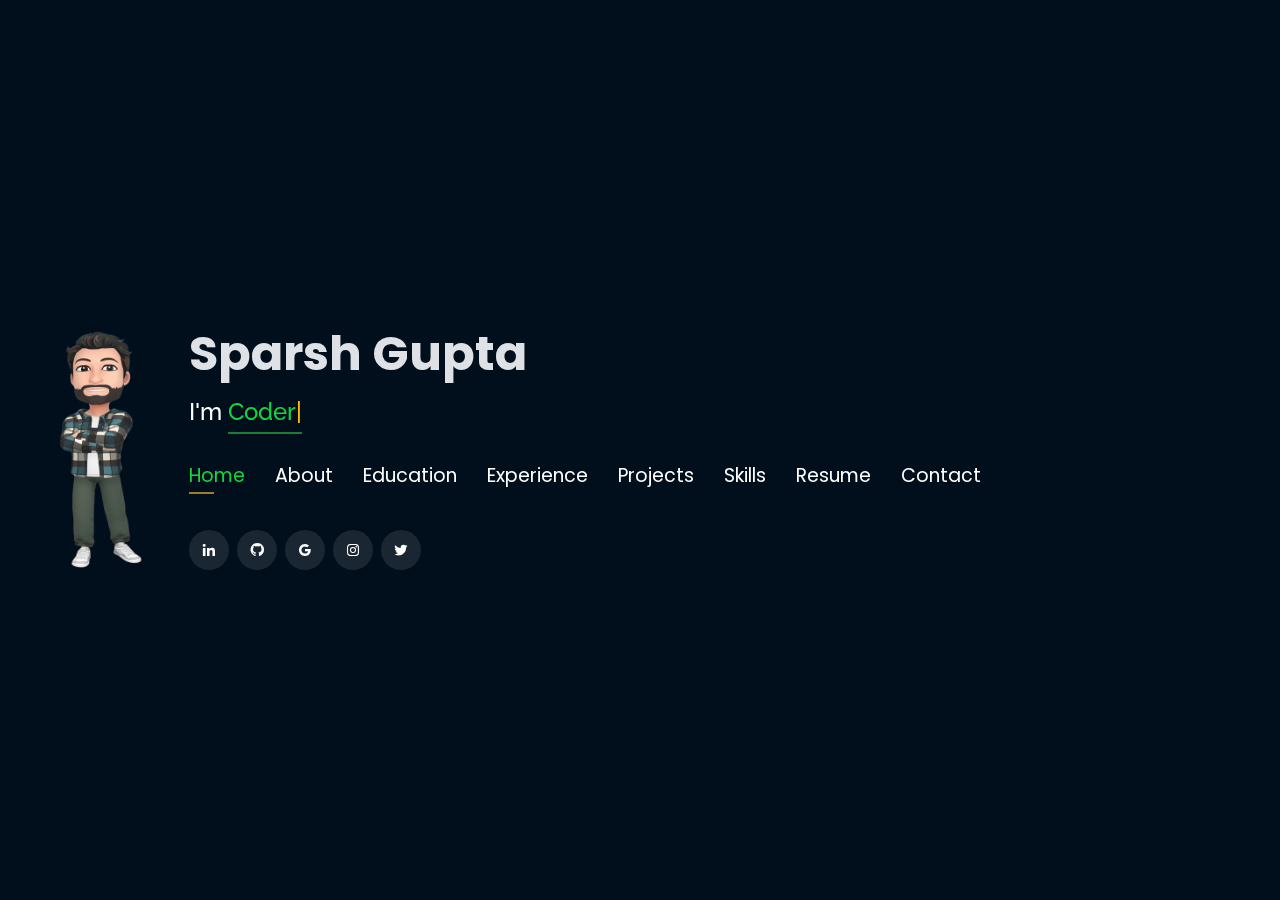
==== portfolio/index.html @ e37ca937 "my-portfolio" ====
<!DOCTYPE html>
<html lang="en">

<head>
  <!-- Google Tag Manager -->
  <script>(function (w, d, s, l, i) {
      w[l] = w[l] || []; w[l].push({
        'gtm.start':
          new Date().getTime(), event: 'gtm.js'
      }); var f = d.getElementsByTagName(s)[0],
        j = d.createElement(s), dl = l != 'dataLayer' ? '&l=' + l : ''; j.async = true; j.src =
          'https://www.googletagmanager.com/gtm.js?id=' + i + dl; f.parentNode.insertBefore(j, f);
    })(window, document, 'script', 'dataLayer', 'GTM-5BB8W2X');</script>
  <!-- End Google Tag Manager -->
  <link rel="icon" type="image/x-icon" href="favicon.ico" />
  <meta charset="utf-8">
  <meta name="referrer" content="origin">
  <meta content="width=device-width, initial-scale=1.0" name="viewport">

  <title>Sparsh Gupta's Portfolio</title>
  <meta content="" name="descriptison">
  <meta content="" name="keywords">

  <!-- Google Fonts -->
  <link
    href="https://fonts.googleapis.com/css?family=Open+Sans:300,300i,400,400i,600,600i,700,700i|Raleway:300,300i,400,400i,500,500i,600,600i,700,700i|Poppins:300,300i,400,400i,500,500i,600,600i,700,700i"
    rel="stylesheet">

  <!-- Vendor CSS Files -->
  <link href="assets/vendor/bootstrap/css/bootstrap.min.css" rel="stylesheet">
  <link href="assets/vendor/icofont/icofont.min.css" rel="stylesheet">
  <link href="assets/vendor/remixicon/remixicon.css" rel="stylesheet">
  <link href="assets/vendor/owl.carousel/assets/owl.carousel.min.css" rel="stylesheet">
  <link href="assets/vendor/boxicons/css/boxicons.min.css" rel="stylesheet">
  <link href="assets/vendor/venobox/venobox.css" rel="stylesheet">
  <link href='https://fonts.googleapis.com/css?family=Ubuntu' rel='stylesheet' type='text/css' />
  <script src="https://ajax.googleapis.com/ajax/libs/jquery/1.11.2/jquery.min.js"></script>

  <!-- Template Main CSS File -->
  <link href="assets/css/style.css" rel="stylesheet">


  <!-- Global site tag (gtag.js) - Google Analytics -->
  <script async src="https://www.googletagmanager.com/gtag/js?id=UA-169007209-3"></script>
  <script>
    window.dataLayer = window.dataLayer || [];
    function gtag() { dataLayer.push(arguments); }
    gtag('js', new Date());

    gtag('config', 'UA-169007209-3');
  </script>



  <!-- =======================================================
  * Template Name: Personal - v2.1.0
  * Template URL: https://bootstrapmade.com/personal-free-resume-bootstrap-template/
  * Author: BootstrapMade.com
  * License: https://bootstrapmade.com/license/
  ======================================================== -->
</head>

<body>

  <!-- Google Tag Manager (noscript) -->
  <noscript><iframe src="https://www.googletagmanager.com/ns.html?id=GTM-5BB8W2X" height="0" width="0"
      style="display:none;visibility:hidden"></iframe></noscript>
  <!-- End Google Tag Manager (noscript) -->
  <!-- ======= Header ======= -->
  <header id="header" class="header-tops">
    <img src="assets/img/bitmoji.png" alt="" style="height:300px ; width: 200px; padding-bottom: 40px; padding-left: 10px;" class="social-links" >
    <div class="container">
      <h1><a href="index.html">Sparsh Gupta</a></h1>
      <h2 style="color:#fff">I'm <span class="typing" style="color:#12D640"></span></h2>
      <nav class="nav-menu d-none d-lg-block">
        <ul>
          <li class="active"><a href="#header"> <span>Home</span></a></li>
          <li><a href="#about"><span>About</span></a></li>
          <li><a href="#education"> <span>Education</span></a></li>
          <li><a href="#experience"> <span>Experience</span></a></li>
          <!--          <li><a href="#projects"> <span>Projects</span></a></li>-->
          <li><a href="#portfolio"> <span>Projects</span></a></li>
          <li><a href="#skills"> <span>Skills</span></a></li>
          <li><a href="https://drive.google.com/file/d/1nT5K78ltCLWNDGWJcw5wvd59_ZWXFhw9/view?usp=share_link" target="_blank">
              <span>Resume</span></a></li>
          <!-- <li><a href="#links"> <span>Resume & Links</span></a></li> -->
          <li><a href="#contacts"> <span>Contact</span></a></li>

        </ul>
      </nav><!-- .nav-menu -->

      <div class="social-links">
        <a href="https://www.linkedin.com/in/sparsh-gupta-b030631b0/" target="_blank" class="linkedin"><i
            class="bx bxl-linkedin"></i></a>
        <a href="https://github.com/Sparshg3011" target="_blank" class="github"><i class="bx bxl-github"></i></a>
        <a href="mailto:sparshgupta643@gmail.com" target="_blank" class="google"><i class="bx bxl-google"></i></a>
        <a href="https://www.instagram.com/sparshg30_11/" target="_blank" class="google"><i
            class="bx bxl-instagram"></i></a>
        <a href="https://twitter.com/sparshg30_11" target="_blank" class="google"><i class="bx bxl-twitter"></i></a>
      </div>

    </div>
  </header><!-- End Header -->

  <!-- ======= About Section ======= -->
  <section id="about" class="about">

    <!-- ======= About Me ======= -->
    <div class="about-me container">

      <div class="section-title">
        <h2>About</h2>
      </div>

      <div class="row">
        <div class="col-lg-4" data-aos="fade-right">
          <img src="assets/img/profile.jpeg" class="img-fluid" alt="">
        </div>
        <div class="col-lg-8 pt-4 pt-lg-0 content" data-aos="fade-left">
          <p>
            I am an enthusiastic and driven developer with a keen interest in software development and artificial
            intelligence. It was through comprehensive exposure to the underlying concepts and vivid application to
            numerous projects that I developed my love for these domains. I am passionate about building and applying
            algorithms to solve real-world industry problems.
          </p>
          <div class="row">
            <div class="col-lg-6">
              <ul>
                <li><i class="icofont-rounded-right"></i> <strong>Birthday:</strong> 30 November 2002</li>
                <li><i class="icofont-rounded-right"></i> <strong>Phone:</strong> +91 7678380205</li>
              </ul>
            </div>
            <div class="col-lg-6">
              <ul>
                <li><i class="icofont-rounded-right"></i> <strong>City:</strong> Delhi, India</li>
                <li><i class="icofont-rounded-right"></i> <strong>Email:</strong> sparshgupta643@gmail.com</li>
              </ul>
            </div>
          </div>
        </div>
      </div>

    </div><!-- End About Me -->

    <!-- ======= Interests ======= -->
    <div class="interests container">

      <div class="section-title">
        <h2>Interests</h2>
      </div>

      <div class="row">
        <div class="col-lg-3 col-md-4">
          <div class="icon-box">
            <i class="ri-global-line" style="color: #ffbb2c;"></i>
            <h3>Software Development</h3>
          </div>
        </div>
        <div class="col-lg-3 col-md-4 mt-4 mt-md-0">
          <div class="icon-box">
            <i class="ri-database-2-line" style="color: #5578ff;"></i>
            <h3>Machine Learning</h3>
          </div>
        </div>
        <div class="col-lg-3 col-md-4 mt-4 mt-md-0">
          <div class="icon-box">
            <i class="ri-file-list-3-line" style="color: #e80368;"></i>
            <h3>Data Structures and Algorithms</h3>
          </div>
        </div>
        <div class="col-lg-3 col-md-4 mt-4 mt-lg-0">
          <div class="icon-box">
            <i class="ri-code-s-slash-fill" style="color: #1c7d32;"></i>
            <h3>Software Engineering</h3>
          </div>
        </div>
      </div>

    </div><!-- End Interests -->
  </section><!-- End About Section -->



  <!-- ======= Education Section ======= -->
  <section id="education" class="services">
    <div class="container">
      <div class="section-title">
        <h2>Education</h2>
      </div>
      <div class="row">
        <div class="col-lg-12" data-aos="fade-up" style="display: inline-block;">


          <div class="col-md-4 mt-4 mt-md-0 icon-box" data-aos="fade-up" data-aos-delay="100"
            style="padding:0px 0px;padding-bottom: 5px;display: inline-block;">
            <img src="assets/img/education/MAIT.jpg" class="img-fluid" alt="" style="width: 200px; height: 200px;">
            <p style="text-align:left;color:#fff;padding: 5px 10px;"><em> B.Tech. in Computer Science and
                Engineering</em></p>
            <h5 style="text-align:left;padding: 0px 10px;">July 2020 - Present</h5>
            <h6 style="text-align:left;color:#fff;padding: 0px 10px;">Relevant Coursework</h6>
            <ul style="text-align:left;color:#fff;">
              <li>Data Structures and Algorithms</li>
              <li>Operating Systems</li>
              <li>Database Management System</li>
            </ul>
          </div>
          <div class="col-md-4 mt-4 mt-md-0 icon-box" data-aos="fade-up" data-aos-delay="100"
            style="padding:0px 0px;padding-bottom: 5px;display: inline-block;">
            <img src="assets/img/education/TMS.png" class="img-fluid" alt="" style="width: 200px; height: 200px;">
            <p style="text-align:left;color:#fff;padding: 5px 10px;"><em>Senior Secondary(XII)</em></p>
            <h5 style="text-align:left;padding: 0px 10px;">April 2016 - March 2020</h5>
            <h6 style="text-align:left;color:#fff;padding: 0px 10px;">Relevant Coursework</h6>
            <ul style="text-align:left;color:#fff;">
              <li>Physics</li>
              <li>Chemistry</li>
              <li>Mathematics</li>
            </ul>
          </div>
        </div>
      </div>
    </div>


    <div class="portfolio">
      <div class="container">
        <div class="section-title">
          <h2>Online Certification</h2>
        </div>

        <div class="row portfolio-container" style="position: relative; height: 437.75px;">

          <div class="col-lg-4 col-md-6 portfolio-item filter-app" style="position: absolute; left: 0px; top: 0px;">
            <div class="portfolio-wrap">
              <img src="assets/img/certification/udemy.png" class="img-fluid" alt="">
              <div class="portfolio-info">
                <h4>Web Development</h4>
                <div class="portfolio-links">
                  <a href="https://www.udemy.com/certificate/UC-fd0e7897-dcc4-42f8-81f2-0c891d768cd6/" target="_blank"
                    title="Certificate"><i class="bx bx-link"></i></a>
                </div>
              </div>
            </div>
          </div>

        </div>
      </div>
    </div>

  </section>
  <!-- End Education Section -->



  <!-- Start Experience Section -->

  <section id="experience" class="services">
    <div class="container">
      <div class="section-title">
        <h2>Experience</h2>
      </div>
      <div class="row">
        <div class="col-lg-12" data-aos="fade-up">
          <div class="col-md-12 mt-4 mt-md-0 icon-box" data-aos="fade-up" data-aos-delay="100">
            <h4 style="text-align:left;"><a href="https://kshiptatechnologies.com/" style="color:#12d640">Kshipta
                Technologies LLP</a><br> </h4>
            <h5 style="text-align:left;">July 2022 - September 2022</h5>
            <p style="text-align:left;color:#fff"><em>Software Engineer </em></p>
            <ul style="text-align:left;">
              <li>Worked with MVC Design patterns, Rest API's.</li>
              <li>Worked on Angular forms.</li>
              <li>Responsible for working with API's from server side to client side.</li>
              <li>Created User Stories flowchart for Chat Engine.</li>
            </ul>
          </div>
        </div>
      </div>
    </div>
  </section>

  <!-- End Experience Section -->



  <!-- Start Project Section -->
  <section id="portfolio" class="portfolio">
    <div class="container">

      <div class="section-title">
        <h2>Projects</h2>
      </div>

      <div class="row">
        <div class="col-lg-12 d-flex justify-content-center">
          <ul id="portfolio-flters">
            <li data-filter="*" class="filter-active">All</li>
            <li data-filter=".filter-app">Web-App</li>
            <li data-filter=".filter-project">Project</li>
          </ul>
        </div>
      </div>

      <div class="row portfolio-container">

        <div class="col-lg-4 col-md-6 portfolio-item filter-app">
          <center>
            <h4>Financivisor-Expense Tracker</h4>
          </center>
          <div class="portfolio-wrap">
            <img src="assets/img/project/expensetracker.jpg" class="img-fluid" alt="">
            <div class="portfolio-info">

              <div class="portfolio-links">
                <a href="projects/expensetracker.html" data-gall="portfolioDetailsGallery" data-vbtype="iframe"
                  class="venobox" title="Project Details"><i class="bx bx-info-circle"></i></a>
              </div>
            </div>
          </div>
        </div>

        <div class="col-lg-4 col-md-6 portfolio-item filter-app">
          <center>
            <h4>Hybrid CDN-P2P</h4>
          </center>
          <div class="portfolio-wrap">
            <img src="assets/img/project/cdnp2p.jpg" class="img-fluid" alt="">
            <div class="portfolio-info">

              <div class="portfolio-links">
                <a href="projects/cdnp2p.html" data-gall="portfolioDetailsGallery" data-vbtype="iframe" class="venobox"
                  title="Project Details"><i class="bx bx-info-circle"></i></a>
              </div>
            </div>
          </div>
        </div>

        <div class="col-lg-4 col-md-6 portfolio-item filter-app">
          <center>
            <h4>Rhythful Music Player</h4>
          </center>
          <div class="portfolio-wrap">
            <img src="assets/img/project/musicplayer.jpg" class="img-fluid" alt="">
            <div class="portfolio-info">

              <div class="portfolio-links">
                <a href="projects/musicplayer.html" data-gall="portfolioDetailsGallery" data-vbtype="iframe"
                  class="venobox" title="Project Details"><i class="bx bx-info-circle"></i></a>
              </div>
            </div>
          </div>
        </div>

      </div>
    </div>
  </section>

  <!-- End Project Section -->



  <!-- Start Skills Section -->

  <section id="skills" class="services">
    <div class="container">
      <div class="section-title">
        <h2>Skills</h2>
      </div>
      <div class="row">
        <div class="col-lg-12" data-aos="fade-up">
          <div class="col-md-12 mt-4 mt-md-0 icon-box" data-aos="fade-up" data-aos-delay="100" style="background:#fff">
            <h4 style="text-align:left;color:#09203a">Languages and Databases</h4>
            <p style="text-align:left;">
              <img src="https://cdn.worldvectorlogo.com/logos/c.svg" alt="vectorlogo.zone" height="50" width="70">
              <img src="https://www.vectorlogo.zone/logos/w3_html5/w3_html5-ar21.svg" alt="vectorlogo.zone">
              <img src="https://upload.wikimedia.org/wikipedia/commons/d/d5/CSS3_logo_and_wordmark.svg"
                alt="upload.wikimedia.org" height="60" width="90">
              <img src="https://www.vectorlogo.zone/logos/python/python-horizontal.svg" alt="vectorlogo.zone"
                height="50" width="150">
              <img src="https://www.vectorlogo.zone/logos/mysql/mysql-horizontal.svg" alt="vectorlogo.zone" height="70"
                width="130">
              <img src="https://www.vectorlogo.zone/logos/mongodb/mongodb-ar21.svg" alt="vectorlogo.zone" height="70"
                width="130">
            </p>
          </div>
          <div class="col-md-12 mt-4 mt-md-0 icon-box" data-aos="lefade-up" data-aos-delay="100"
            style="background:#fff">
            <h4 style="text-align:left;color:#09203a">Frameworks and Libraries</h4>
            <p style="text-align:left;">
              <img src="https://www.vectorlogo.zone/logos/reactjs/reactjs-ar21.svg" alt="vectorlogo.zone">
              <img src="https://www.vectorlogo.zone/logos/nodejs/nodejs-horizontal.svg" alt="vectorlogo.zone">
              <img src="https://www.vectorlogo.zone/logos/expressjs/expressjs-ar21.svg" alt="vectorlogo.zone">
              <img src="https://www.vectorlogo.zone/logos/getbootstrap/getbootstrap-ar21.svg" alt="vectorlogo.zone">
              <img src="https://www.vectorlogo.zone/logos/jquery/jquery-ar21.svg" alt="vectorlogo.zone">

            </p>
          </div>
          <div class="col-md-12 mt-4 mt-md-0 icon-box" data-aos="lefade-up" data-aos-delay="100"
            style="background:#fff">
            <h4 style="text-align:left;color:#09203a">Tools</h4>
            <p style="text-align:left;">
              <img src="https://www.vectorlogo.zone/logos/github/github-ar21.svg" alt="vectorlogo.zone">
              <img src="https://www.vectorlogo.zone/logos/git-scm/git-scm-ar21.svg" alt="vectorlogo.zone">
              <img src="https://www.vectorlogo.zone/logos/heroku/heroku-ar21.svg" alt="vectorlogo.zone">
              <img src="https://www.vectorlogo.zone/logos/getpostman/getpostman-ar21.svg" alt="vectorlogo.zone">
              <img src="https://www.vectorlogo.zone/logos/figma/figma-ar21.svg" alt="vectorlogo.zone">
            </p>
          </div>
        </div>
      </div>
    </div>
  </section>

  <!-- End Skills Section -->




  <!-- Start Links section -->
  <section id="links" class="services">
    <div class="container">
      <div class="section-title">
        <h2>Resume & Links</h2>
      </div>
      <div class="row">
        <div class="col-md-3 mt-4 mt-md-0 icon-box" data-aos="fade-up" data-aos-delay="100">
          <a href="https://drive.google.com/file/d/14tc67TkonbCxXExsJ-cndas5IpLgvBJG/view" target="_blank">
            <div class="icon"><i class="icofont-page"></i></div>
          </a>
          <h4 class="title"><a href="https://drive.google.com/file/d/14tc67TkonbCxXExsJ-cndas5IpLgvBJG/view"
              target="_blank">Resume</a></h4>
          <p class="description" style="color:#fff;">The link contains downloadable resume</p>
        </div>
      </div>
    </div>
  </section>
  <!--End Links Section -->


  <!-- Start Contact Section -->

  <section id="contacts" class="contact">
    <div class="container">

      <div class="section-title">
        <h2>Contact</h2>
      </div>

      <div class="row mt-2">

        <div class="col-md-6 d-flex align-items-stretch">
          <div class="info-box">
            <i class="bx bx-map"></i>
            <h3>My Address</h3>
            <p>Bhera Enclave</p>
            <p>Paschim Vihar</p>
            <p>Delhi, India</p>
          </div>
        </div>

        <div class="col-md-6 mt-4 mt-md-0 d-flex align-items-stretch">
          <div class="info-box">
            <i class="bx bx-share-alt"></i>
            <h3>Social Profiles</h3>
            <div class="social-links">
              <a href="https://www.linkedin.com/in/sparsh-gupta-b030631b0/" target="_blank" class="linkedin"><i
                  class="bx bxl-linkedin"></i></a>
              <a href="https://github.com/Sparshg3011" target="_blank" class="github"><i class="bx bxl-github"></i></a>
              <a href="mailto:sparshgupta643@gmail.com" target="_blank" class="google"><i class="bx bxl-google"></i></a>
              <a href="https://www.instagram.com/sparshg30_11/" target="_blank" class="google"><i
                  class="bx bxl-instagram"></i></a>
              <a href="https://twitter.com/sparshg30_11" target="_blank" class="google"><i
                  class="bx bxl-twitter"></i></a>

            </div>
          </div>
        </div>

        <div class="col-md-6 mt-4 d-flex align-items-stretch">
          <div class="info-box">
            <i class="bx bx-envelope"></i>
            <h3>Email</h3>
            <p>sparshgupta643@gmail.com</p>
          </div>
        </div>
        <div class="col-md-6 mt-4 d-flex align-items-stretch">
          <div class="info-box">
            <i class="bx bx-phone-call"></i>
            <h3>Contact</h3>
            <p>+91 7678380205</p>
          </div>
        </div>
      </div>

      <div class="frame" style="padding-bottom: 50px;">
        <div id="button_open_envelope" style="padding-bottom:50px; padding-left: 30px">
          Email me
        </div>
        <div class="message">
          <form action="https://formsubmit.co/sparshgupta643@gmail.com" method="POST">>
            <input type="text" name="name" id="name" placeholder=" Name" required>

            <input type="email" name="email" id="email" placeholder=" Email" required
              pattern="^[a-zA-Z0-9._-]+@[a-zA-Z0-9.-]+\.[a-zA-Z]{2,6}$">

            <input type="text" name="phone" id="phone" placeholder=" Phone (optional)" autofocus>

            <textarea name="message" id="messarea" placeholder=" Message" required></textarea>

            <input type="text" name="address" id="address" style="display: none;">
            <input type="submit" value="Send" id="send">
          </form>
        </div>
        <div class="bottom"></div>
        <div class="left"></div>
        <div class="right"></div>
        <div class="top"></div>
        <script src="js/script.js"></script>
      </div>

    </div>

  </section>

  <!-- End Contact Section -->

  <!-- Vendor JS Files -->
  <script src="assets/vendor/jquery/jquery.min.js"></script>
  <script src="assets/vendor/bootstrap/js/bootstrap.bundle.min.js"></script>
  <script src="assets/vendor/jquery.easing/jquery.easing.min.js"></script>
  <script src="assets/vendor/php-email-form/validate.js"></script>
  <script src="assets/vendor/waypoints/jquery.waypoints.min.js"></script>
  <script src="assets/vendor/counterup/counterup.min.js"></script>
  <script src="assets/vendor/owl.carousel/owl.carousel.min.js"></script>
  <script src="assets/vendor/isotope-layout/isotope.pkgd.min.js"></script>
  <script src="assets/vendor/venobox/venobox.min.js"></script>
  <script src="assets/vendor/typed.js/typed.min.js"></script>
  <script type="text/javascript">
    var typed = new Typed('.typing', {
      strings: ["Coder", "Developer", "AI Enthusiast"],
      loop: true,
      typeSpeed: 65,
      backSpeed: 65
    });
  </script>

  <script>
    $(document).ready(function(){
	$('.frame').click(function(){
		$('.top').addClass('open');
		$('.message').addClass('pull');
	})
});
  </script>

  <!-- Template Main JS File -->
  <script src="assets/js/main.js"></script>
  <!-- <script src="https://smtpjs.com/v3/smtp.js"></script>
  <script>
    function sendEmail() {
      Email.send({
          Host: "smtp.elasticemail.com",
          Username: "sparshg3011@gmail.com",
          Password: "9CA4FFEB28D51C4A03739E981099A13F9171",
          To: 'sparshgupta643@gmail.com',
          From: document.getElementById("email_input").value,
          Subject: document.getElementById("subject_input").value,
          Body: 
            "Name:"+ document.getElementById("name_input").value +
            "<br> Telephone:" + document.getElementById("telephone_input").value +
            "Message:" +document.getElementById("message_input").value
          }
        ).then(
          message => alert(message)
        );
    }
  </script> -->
</body>

</html>
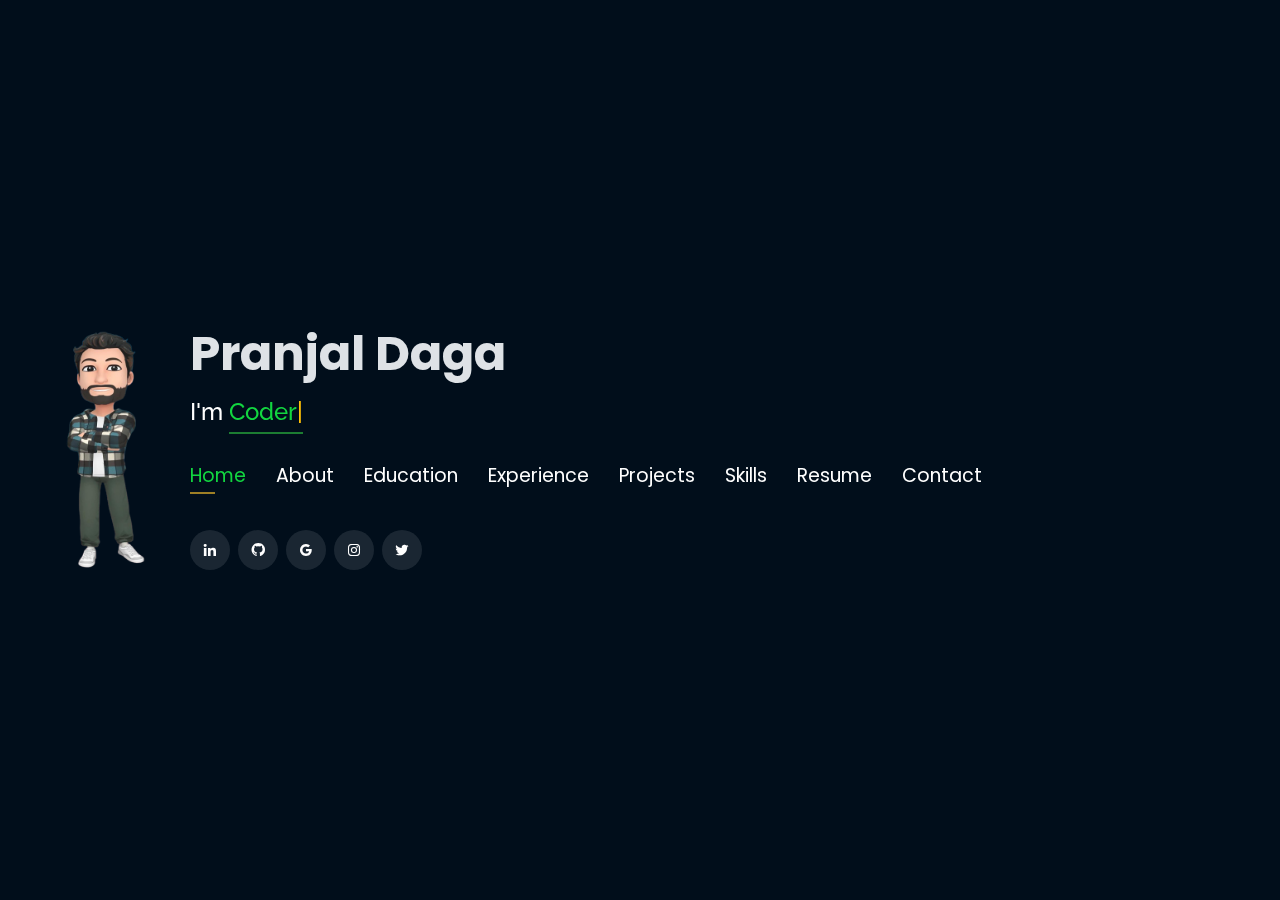
==== commit d07881b5: "my-portfolio1" ====
--- a/portfolio/index.html
+++ b/portfolio/index.html
@@ -17,7 +17,7 @@
   <meta name="referrer" content="origin">
   <meta content="width=device-width, initial-scale=1.0" name="viewport">
 
-  <title>Sparsh Gupta's Portfolio</title>
+  <title>Pranjal Daga's Portfolio</title>
   <meta content="" name="descriptison">
   <meta content="" name="keywords">
 
@@ -52,12 +52,7 @@
 
 
 
-  <!-- =======================================================
-  * Template Name: Personal - v2.1.0
-  * Template URL: https://bootstrapmade.com/personal-free-resume-bootstrap-template/
-  * Author: BootstrapMade.com
-  * License: https://bootstrapmade.com/license/
-  ======================================================== -->
+ 
 </head>
 
 <body>
@@ -68,9 +63,9 @@
   <!-- End Google Tag Manager (noscript) -->
   <!-- ======= Header ======= -->
   <header id="header" class="header-tops">
-    <img src="assets/img/bitmoji.png" alt="" style="height:300px ; width: 200px; padding-bottom: 40px; padding-left: 10px;" class="social-links" >
-    <div class="container">
-      <h1><a href="index.html">Sparsh Gupta</a></h1>
+    <img src="assets/img/bitmoji.png" alt="" style="height:300px ; width: 200px; padding-bottom: 40px; padding-left: 20px;" class="social-links" >
+    <div class="container">
+      <h1><a href="index.html">Pranjal Daga</a></h1>
       <h2 style="color:#fff">I'm <span class="typing" style="color:#12D640"></span></h2>
       <nav class="nav-menu d-none d-lg-block">
         <ul>
@@ -81,7 +76,7 @@
           <!--          <li><a href="#projects"> <span>Projects</span></a></li>-->
           <li><a href="#portfolio"> <span>Projects</span></a></li>
           <li><a href="#skills"> <span>Skills</span></a></li>
-          <li><a href="https://drive.google.com/file/d/1nT5K78ltCLWNDGWJcw5wvd59_ZWXFhw9/view?usp=share_link" target="_blank">
+          <li><a href="https://drive.google.com/file/d/1OaibNoptFUfsn40t9oT499R8JKqCG9YB/view?usp=drive_link" target="_blank">
               <span>Resume</span></a></li>
           <!-- <li><a href="#links"> <span>Resume & Links</span></a></li> -->
           <li><a href="#contacts"> <span>Contact</span></a></li>
@@ -90,13 +85,13 @@
       </nav><!-- .nav-menu -->
 
       <div class="social-links">
-        <a href="https://www.linkedin.com/in/sparsh-gupta-b030631b0/" target="_blank" class="linkedin"><i
+        <a href="https://www.linkedin.com/in/pranjal-daga-0a7226124/" target="_blank" class="linkedin"><i
             class="bx bxl-linkedin"></i></a>
-        <a href="https://github.com/Sparshg3011" target="_blank" class="github"><i class="bx bxl-github"></i></a>
-        <a href="mailto:sparshgupta643@gmail.com" target="_blank" class="google"><i class="bx bxl-google"></i></a>
-        <a href="https://www.instagram.com/sparshg30_11/" target="_blank" class="google"><i
+        <a href="https://github.com/pranjaljain2882" target="_blank" class="github"><i class="bx bxl-github"></i></a>
+        <a href="mailto:jainpranjal12345@gmail.com" target="_blank" class="google"><i class="bx bxl-google"></i></a>
+        <a href="https://www.instagram.com/pranjal._28" target="_blank" class="google"><i
             class="bx bxl-instagram"></i></a>
-        <a href="https://twitter.com/sparshg30_11" target="_blank" class="google"><i class="bx bxl-twitter"></i></a>
+        <a href="https://twitter.com/pru280302" target="_blank" class="google"><i class="bx bxl-twitter"></i></a>
       </div>
 
     </div>
@@ -118,22 +113,22 @@
         </div>
         <div class="col-lg-8 pt-4 pt-lg-0 content" data-aos="fade-left">
           <p>
-            I am an enthusiastic and driven developer with a keen interest in software development and artificial
-            intelligence. It was through comprehensive exposure to the underlying concepts and vivid application to
+            I am an enthusiastic and driven developer with a keen interest in Software Development, Algorithms, Machine Learning and Artificial
+            Intelligence. It was through comprehensive exposure to the underlying concepts and vivid application to
             numerous projects that I developed my love for these domains. I am passionate about building and applying
             algorithms to solve real-world industry problems.
           </p>
           <div class="row">
             <div class="col-lg-6">
               <ul>
-                <li><i class="icofont-rounded-right"></i> <strong>Birthday:</strong> 30 November 2002</li>
-                <li><i class="icofont-rounded-right"></i> <strong>Phone:</strong> +91 7678380205</li>
+                <li><i class="icofont-rounded-right"></i> <strong>Birthday:</strong> 28 March 2002</li>
+                <li><i class="icofont-rounded-right"></i> <strong>Phone:</strong> +91 8595129126</li>
               </ul>
             </div>
             <div class="col-lg-6">
               <ul>
                 <li><i class="icofont-rounded-right"></i> <strong>City:</strong> Delhi, India</li>
-                <li><i class="icofont-rounded-right"></i> <strong>Email:</strong> sparshgupta643@gmail.com</li>
+                <li><i class="icofont-rounded-right"></i> <strong>Email:</strong> jainpranjal12345@gmail.com</li>
               </ul>
             </div>
           </div>
@@ -168,13 +163,7 @@
             <h3>Data Structures and Algorithms</h3>
           </div>
         </div>
-        <div class="col-lg-3 col-md-4 mt-4 mt-lg-0">
-          <div class="icon-box">
-            <i class="ri-code-s-slash-fill" style="color: #1c7d32;"></i>
-            <h3>Software Engineering</h3>
-          </div>
-        </div>
-      </div>
+      
 
     </div><!-- End Interests -->
   </section><!-- End About Section -->
@@ -202,18 +191,20 @@
               <li>Data Structures and Algorithms</li>
               <li>Operating Systems</li>
               <li>Database Management System</li>
+              <li>Computer Networks</li>
             </ul>
           </div>
           <div class="col-md-4 mt-4 mt-md-0 icon-box" data-aos="fade-up" data-aos-delay="100"
             style="padding:0px 0px;padding-bottom: 5px;display: inline-block;">
             <img src="assets/img/education/TMS.png" class="img-fluid" alt="" style="width: 200px; height: 200px;">
             <p style="text-align:left;color:#fff;padding: 5px 10px;"><em>Senior Secondary(XII)</em></p>
-            <h5 style="text-align:left;padding: 0px 10px;">April 2016 - March 2020</h5>
+            <h5 style="text-align:left;padding: 0px 10px;">April 2017 - March 2019</h5>
             <h6 style="text-align:left;color:#fff;padding: 0px 10px;">Relevant Coursework</h6>
             <ul style="text-align:left;color:#fff;">
               <li>Physics</li>
               <li>Chemistry</li>
               <li>Mathematics</li>
+              <li>Computer Science</li>
             </ul>
           </div>
         </div>
@@ -221,30 +212,7 @@
     </div>
 
 
-    <div class="portfolio">
-      <div class="container">
-        <div class="section-title">
-          <h2>Online Certification</h2>
-        </div>
-
-        <div class="row portfolio-container" style="position: relative; height: 437.75px;">
-
-          <div class="col-lg-4 col-md-6 portfolio-item filter-app" style="position: absolute; left: 0px; top: 0px;">
-            <div class="portfolio-wrap">
-              <img src="assets/img/certification/udemy.png" class="img-fluid" alt="">
-              <div class="portfolio-info">
-                <h4>Web Development</h4>
-                <div class="portfolio-links">
-                  <a href="https://www.udemy.com/certificate/UC-fd0e7897-dcc4-42f8-81f2-0c891d768cd6/" target="_blank"
-                    title="Certificate"><i class="bx bx-link"></i></a>
-                </div>
-              </div>
-            </div>
-          </div>
-
-        </div>
-      </div>
-    </div>
+
 
   </section>
   <!-- End Education Section -->
@@ -261,15 +229,33 @@
       <div class="row">
         <div class="col-lg-12" data-aos="fade-up">
           <div class="col-md-12 mt-4 mt-md-0 icon-box" data-aos="fade-up" data-aos-delay="100">
-            <h4 style="text-align:left;"><a href="https://kshiptatechnologies.com/" style="color:#12d640">Kshipta
-                Technologies LLP</a><br> </h4>
-            <h5 style="text-align:left;">July 2022 - September 2022</h5>
-            <p style="text-align:left;color:#fff"><em>Software Engineer </em></p>
+            <h4 style="text-align:left;"><a href="" style="color:#12d640">Hill One Technologies</a><br> </h4>
+            <h5 style="text-align:left;">May 2023 - Present</h5>
+            <p style="text-align:left;color:#fff"><em>Software Developer Intern </em></p>
             <ul style="text-align:left;">
-              <li>Worked with MVC Design patterns, Rest API's.</li>
-              <li>Worked on Angular forms.</li>
-              <li>Responsible for working with API's from server side to client side.</li>
-              <li>Created User Stories flowchart for Chat Engine.</li>
+              <li>Built a website for Optical Character Recognition(OCR) project.</li>
+              <li>Worked on Front-end using React.js and Back-end related tasks using Django.</li>
+              <li>Formulated a preview page that shows converted text to other languages.</li>
+              <li>Refactored and Restructured the tools for better extensibility and performance.</li>
+              <li>Trained OCR tools for character recognition in various languages and converted the text to another language.</li>
+              <li>Used Roboflow for training tools to increase the accuracy of character recognition.</li>
+            </ul>
+          </div>
+        </div>
+      </div>
+      <div class="row">
+        <div class="col-lg-12" data-aos="fade-up">
+          <div class="col-md-12 mt-4 mt-md-0 icon-box" data-aos="fade-up" data-aos-delay="100">
+            <h4 style="text-align:left;"><a href="" style="color:#12d640">IIT Bombay</a><br> </h4>
+            <h5 style="text-align:left;">Dec 2022 - Feb 2023</h5>
+            <p style="text-align:left;color:#fff"><em>Software Developer Intern </em></p>
+            <ul style="text-align:left;">
+              <li>Built a website for Optical Character Recognition(OCR) project.</li>
+              <li>Worked on Front-end using React.js and Back-end related tasks using Django.</li>
+              <li>Formulated a preview page that shows converted text to other languages.</li>
+              <li>Refactored and Restructured the tools for better extensibility and performance.</li>
+              <li>Trained OCR tools for character recognition in various languages and converted the text to another language.</li>
+              <li>Used Roboflow for training tools to increase the accuracy of character recognition.</li>
             </ul>
           </div>
         </div>
@@ -300,7 +286,7 @@
       </div>
 
       <div class="row portfolio-container">
-
+        
         <div class="col-lg-4 col-md-6 portfolio-item filter-app">
           <center>
             <h4>Financivisor-Expense Tracker</h4>
@@ -319,7 +305,7 @@
 
         <div class="col-lg-4 col-md-6 portfolio-item filter-app">
           <center>
-            <h4>Hybrid CDN-P2P</h4>
+            <h4>Movie Buff</h4>
           </center>
           <div class="portfolio-wrap">
             <img src="assets/img/project/cdnp2p.jpg" class="img-fluid" alt="">
@@ -390,6 +376,7 @@
               <img src="https://www.vectorlogo.zone/logos/expressjs/expressjs-ar21.svg" alt="vectorlogo.zone">
               <img src="https://www.vectorlogo.zone/logos/getbootstrap/getbootstrap-ar21.svg" alt="vectorlogo.zone">
               <img src="https://www.vectorlogo.zone/logos/jquery/jquery-ar21.svg" alt="vectorlogo.zone">
+              <img src="https://www.vectorlogo.zone/logos/djangoproject/djangoproject-ar21.svg" alt="vectorlogo.zone">
 
             </p>
           </div>
@@ -422,10 +409,10 @@
       </div>
       <div class="row">
         <div class="col-md-3 mt-4 mt-md-0 icon-box" data-aos="fade-up" data-aos-delay="100">
-          <a href="https://drive.google.com/file/d/14tc67TkonbCxXExsJ-cndas5IpLgvBJG/view" target="_blank">
+          <a href="https://drive.google.com/file/d/1OaibNoptFUfsn40t9oT499R8JKqCG9YB/view?usp=drive_link" target="_blank">
             <div class="icon"><i class="icofont-page"></i></div>
           </a>
-          <h4 class="title"><a href="https://drive.google.com/file/d/14tc67TkonbCxXExsJ-cndas5IpLgvBJG/view"
+          <h4 class="title"><a href="https://drive.google.com/file/d/1OaibNoptFUfsn40t9oT499R8JKqCG9YB/view?usp=drive_link"
               target="_blank">Resume</a></h4>
           <p class="description" style="color:#fff;">The link contains downloadable resume</p>
         </div>
@@ -450,7 +437,7 @@
           <div class="info-box">
             <i class="bx bx-map"></i>
             <h3>My Address</h3>
-            <p>Bhera Enclave</p>
+            
             <p>Paschim Vihar</p>
             <p>Delhi, India</p>
           </div>
@@ -461,13 +448,13 @@
             <i class="bx bx-share-alt"></i>
             <h3>Social Profiles</h3>
             <div class="social-links">
-              <a href="https://www.linkedin.com/in/sparsh-gupta-b030631b0/" target="_blank" class="linkedin"><i
+              <a href="https://www.linkedin.com/in/pranjal-daga-0a7226124/" target="_blank" class="linkedin"><i
                   class="bx bxl-linkedin"></i></a>
-              <a href="https://github.com/Sparshg3011" target="_blank" class="github"><i class="bx bxl-github"></i></a>
-              <a href="mailto:sparshgupta643@gmail.com" target="_blank" class="google"><i class="bx bxl-google"></i></a>
-              <a href="https://www.instagram.com/sparshg30_11/" target="_blank" class="google"><i
+              <a href="https://github.com/pranjaljain2882" target="_blank" class="github"><i class="bx bxl-github"></i></a>
+              <a href="mailto:jainpranjal12345@gmail.com" target="_blank" class="google"><i class="bx bxl-google"></i></a>
+              <a href="https://www.instagram.com/pranjal._28/" target="_blank" class="google"><i
                   class="bx bxl-instagram"></i></a>
-              <a href="https://twitter.com/sparshg30_11" target="_blank" class="google"><i
+              <a href="https://twitter.com/pru280302" target="_blank" class="google"><i
                   class="bx bxl-twitter"></i></a>
 
             </div>
@@ -478,14 +465,14 @@
           <div class="info-box">
             <i class="bx bx-envelope"></i>
             <h3>Email</h3>
-            <p>sparshgupta643@gmail.com</p>
+            <p>jainpranjal12345@gmail.com</p>
           </div>
         </div>
         <div class="col-md-6 mt-4 d-flex align-items-stretch">
           <div class="info-box">
             <i class="bx bx-phone-call"></i>
             <h3>Contact</h3>
-            <p>+91 7678380205</p>
+            <p>+91 8595129126</p>
           </div>
         </div>
       </div>
@@ -495,7 +482,7 @@
           Email me
         </div>
         <div class="message">
-          <form action="https://formsubmit.co/sparshgupta643@gmail.com" method="POST">>
+          <form action="https://formsubmit.co/jainpranjal12345@gmail.com" method="POST">>
             <input type="text" name="name" id="name" placeholder=" Name" required>
 
             <input type="email" name="email" id="email" placeholder=" Email" required
@@ -553,26 +540,7 @@
 
   <!-- Template Main JS File -->
   <script src="assets/js/main.js"></script>
-  <!-- <script src="https://smtpjs.com/v3/smtp.js"></script>
-  <script>
-    function sendEmail() {
-      Email.send({
-          Host: "smtp.elasticemail.com",
-          Username: "sparshg3011@gmail.com",
-          Password: "9CA4FFEB28D51C4A03739E981099A13F9171",
-          To: 'sparshgupta643@gmail.com',
-          From: document.getElementById("email_input").value,
-          Subject: document.getElementById("subject_input").value,
-          Body: 
-            "Name:"+ document.getElementById("name_input").value +
-            "<br> Telephone:" + document.getElementById("telephone_input").value +
-            "Message:" +document.getElementById("message_input").value
-          }
-        ).then(
-          message => alert(message)
-        );
-    }
-  </script> -->
+
 </body>
 
 </html>
